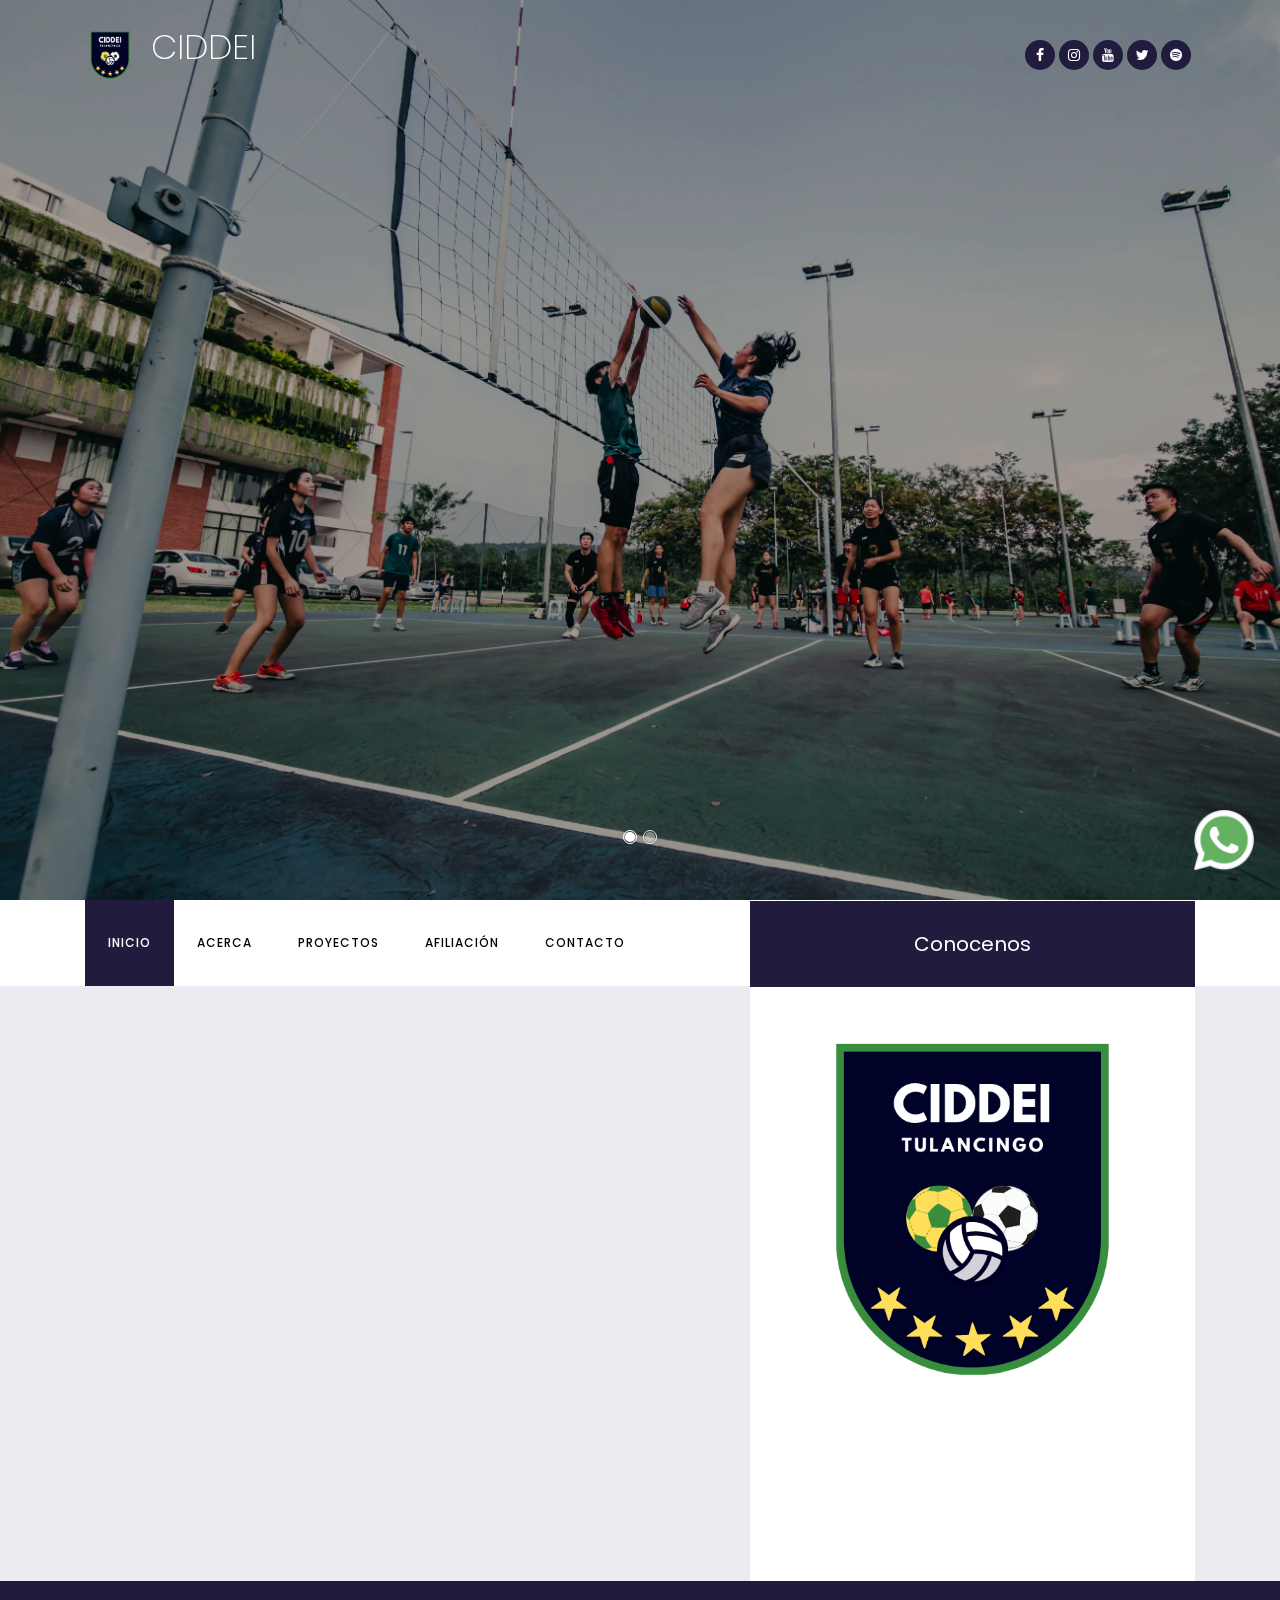
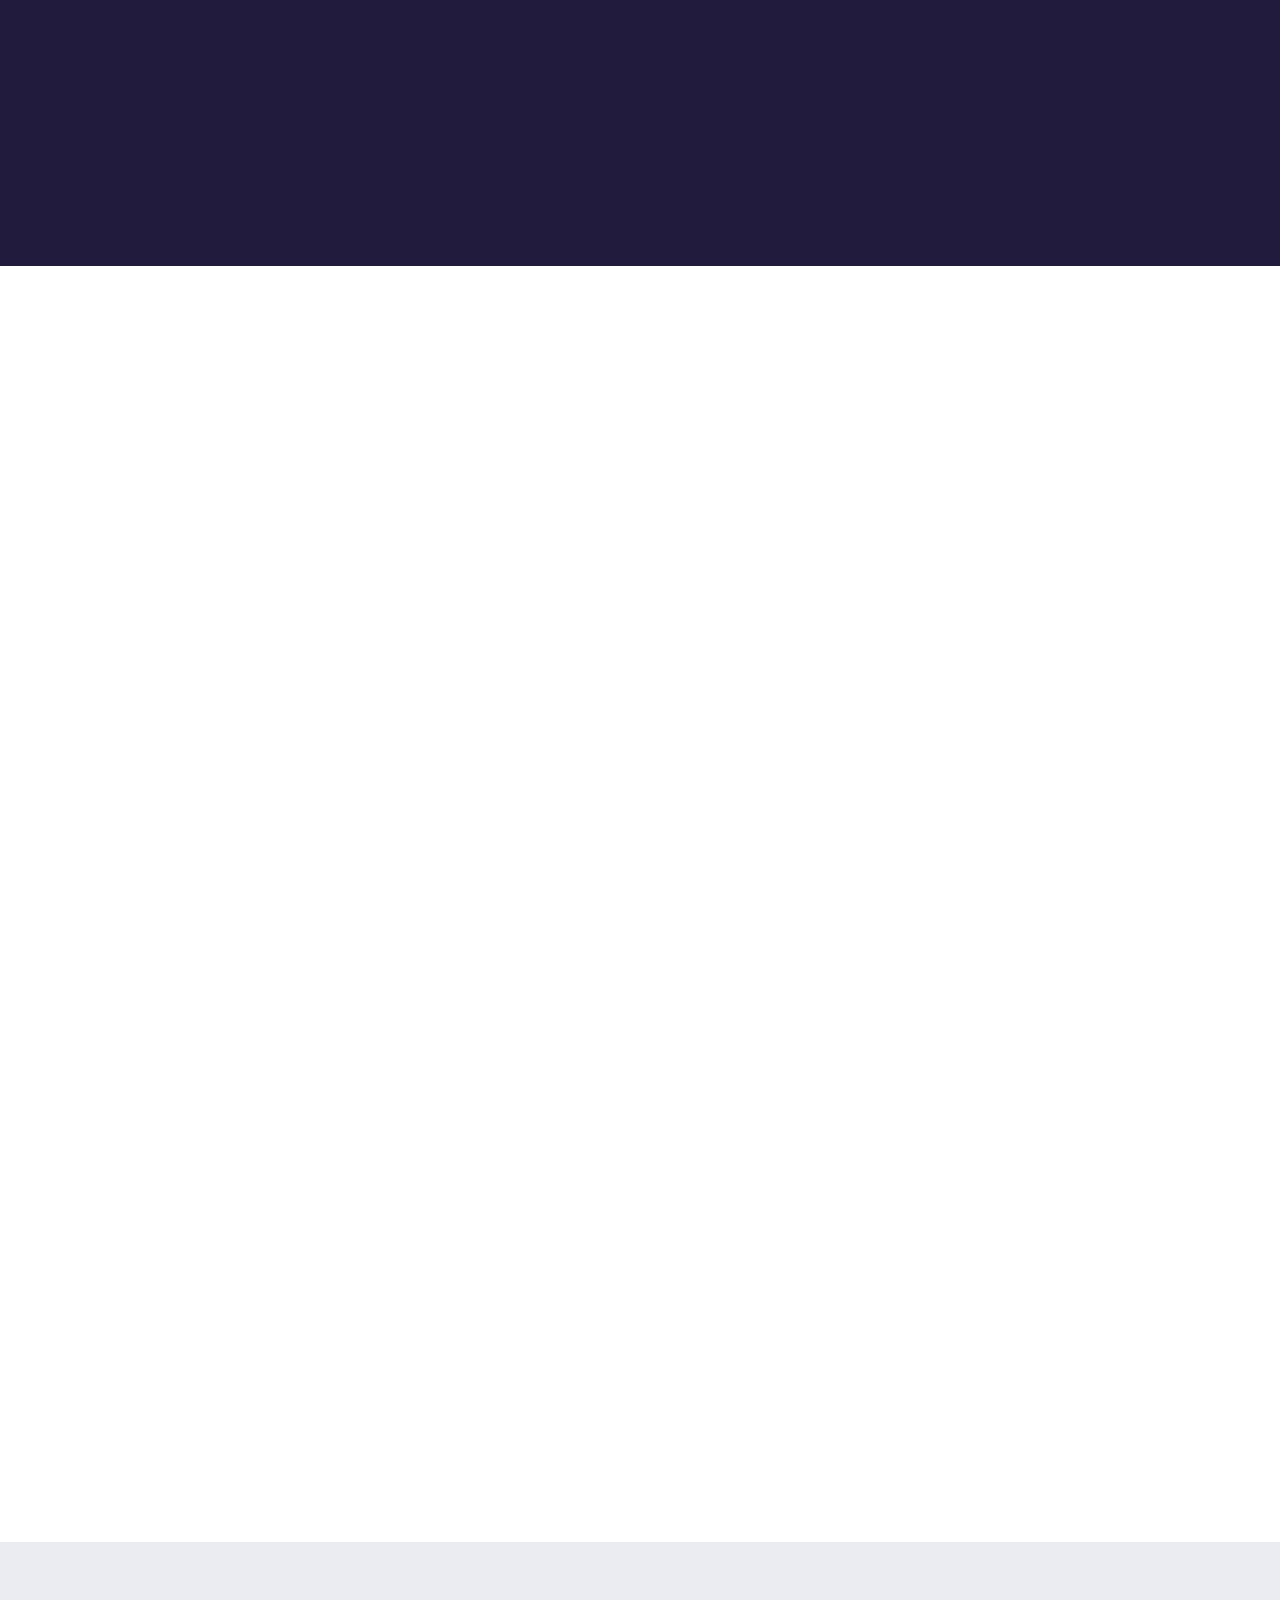
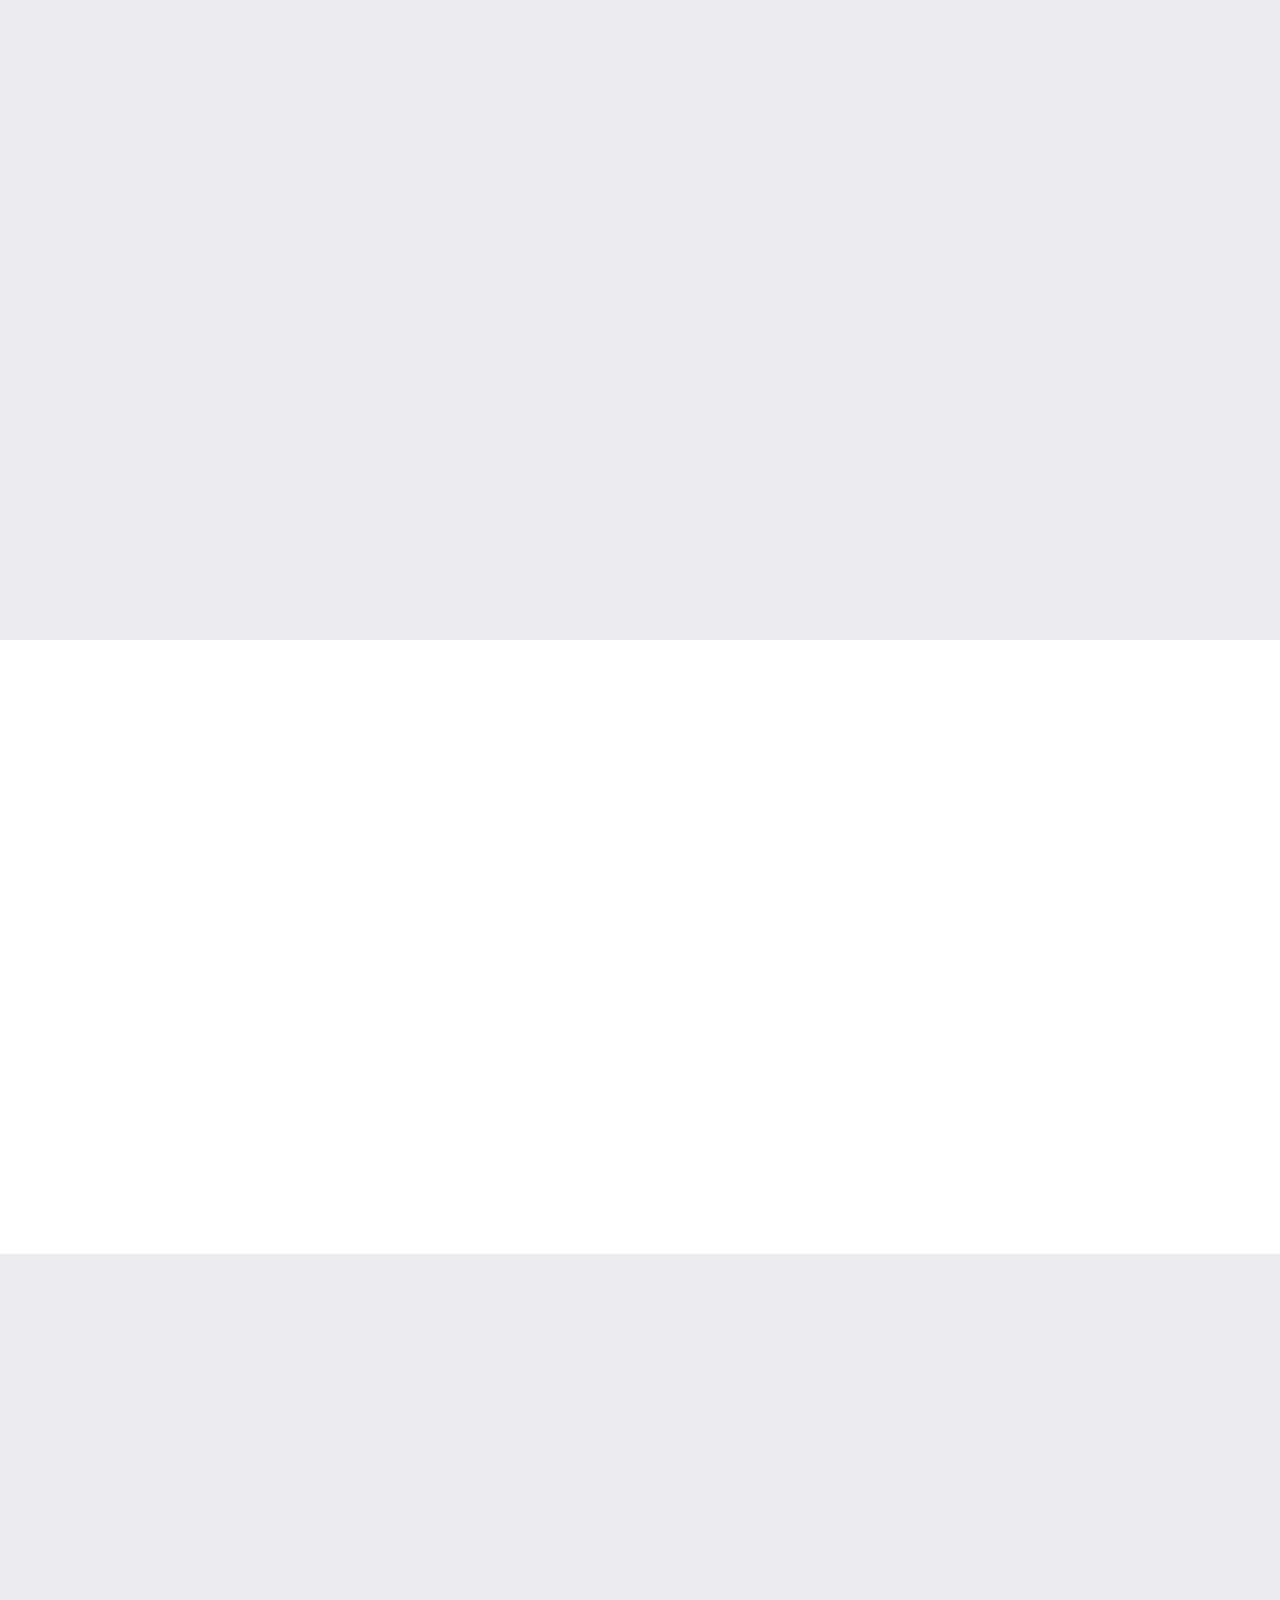
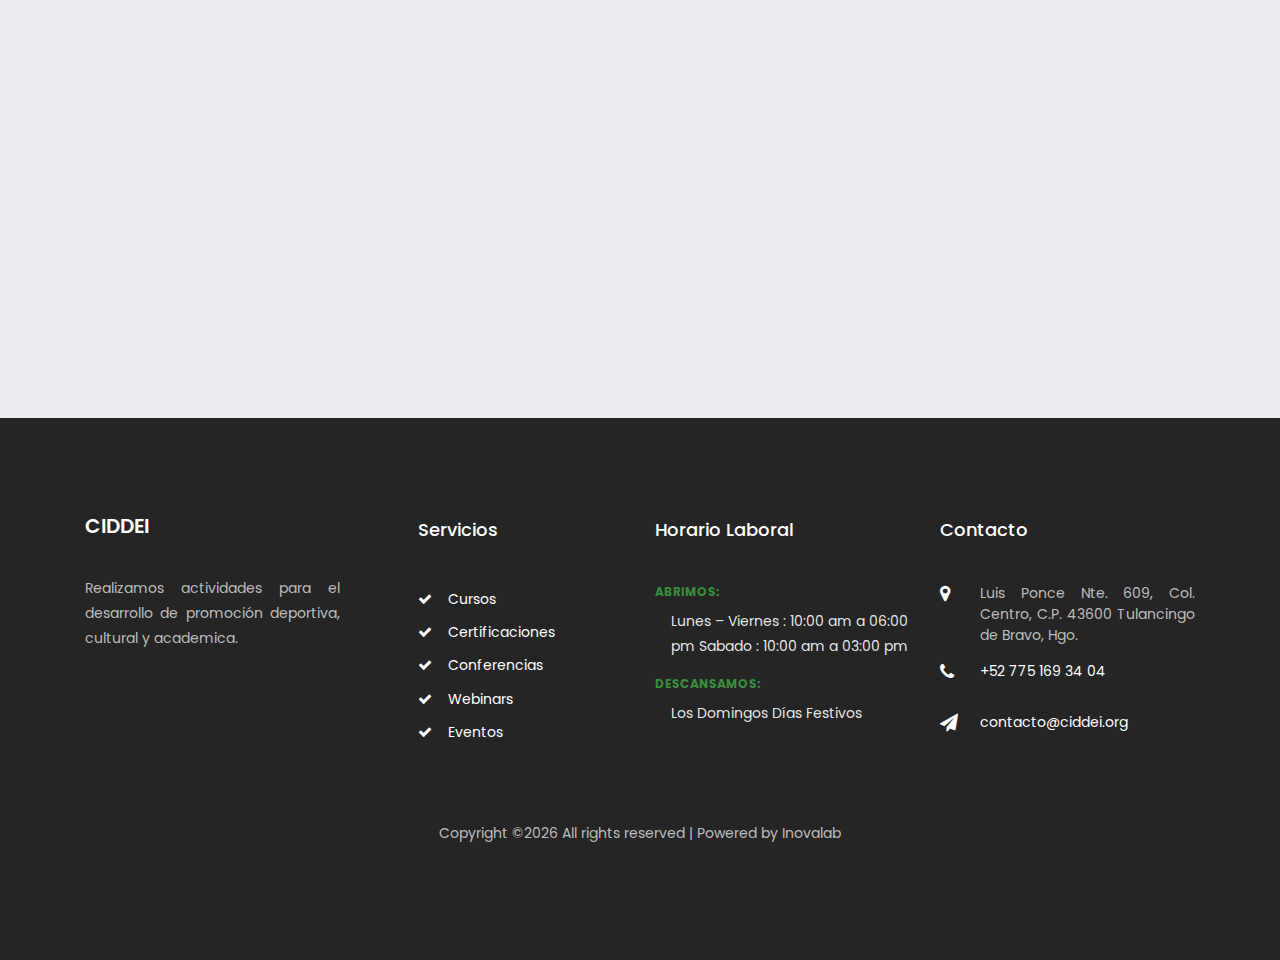
==== index.html @ 6da35c23 "first commit" ====
<!DOCTYPE html>
<html lang="en">
	<head>
		<!-- Google Tag Manager -->
		<script>(function(w,d,s,l,i){w[l]=w[l]||[];w[l].push({'gtm.start':
			new Date().getTime(),event:'gtm.js'});var f=d.getElementsByTagName(s)[0],
			j=d.createElement(s),dl=l!='dataLayer'?'&l='+l:'';j.async=true;j.src=
			'https://www.googletagmanager.com/gtm.js?id='+i+dl;f.parentNode.insertBefore(j,f);
			})(window,document,'script','dataLayer','GTM-KKNKWVV');</script>
		<!-- End Google Tag Manager -->
		<title>CIDDEI Tulancingo</title>
		<meta name="description" content="El Centro de Iniciación y Desarrollo Deportivo Integral (CIDDEI), 
			es un organismo de promoción, dedicado a la impartición de charlas, cursos, capacitaciones, 
			diplomados y eventos artísticos, culturales y deportivos, de forma virtual y presencial, a 
			través de diferentes plataformas digitales y lugares establecidos para el libre esparcimiento.">
		<meta charset="utf-8">
		<meta name="viewport" content="width=device-width, initial-scale=1, shrink-to-fit=no">
		<link href="https://fonts.googleapis.com/css?family=Poppins:200,300,400,500,600,700,800,900&display=swap" rel="stylesheet">
		<link rel="stylesheet" href="https://stackpath.bootstrapcdn.com/font-awesome/4.7.0/css/font-awesome.min.css">
		<link rel="stylesheet" href="css/animate.css">
		<link rel="stylesheet" href="css/owl.carousel.min.css">
		<link rel="stylesheet" href="css/owl.theme.default.min.css">
		<link rel="stylesheet" href="css/magnific-popup.css">
		<link rel="stylesheet" href="css/bootstrap-datepicker.css">
		<link rel="stylesheet" href="css/jquery.timepicker.css">
		<link rel="stylesheet" href="css/flaticon.css">
		<link rel="stylesheet" href="css/style.css">
	</head>
  	<body>

		<!-- Google Tag Manager (noscript) -->
		<noscript><iframe src="https://www.googletagmanager.com/ns.html?id=GTM-KKNKWVV"
			height="0" width="0" style="display:none;visibility:hidden"></iframe></noscript>
			<!-- End Google Tag Manager (noscript) -->

		<!-- Load Facebook SDK for JavaScript -->
		<div id="fb-root"></div>
		<script>
			window.fbAsyncInit = function() {
				FB.init({
					xfbml: true,
					version: 'v9.0'
				});
			};
	
			(function(d, s, id) {
				var js, fjs = d.getElementsByTagName(s)[0];
				if (d.getElementById(id)) return;
				js = d.createElement(s); js.id = id;
				js.src = 'https://connect.facebook.net/es_LA/sdk/xfbml.customerchat.js';
				fjs.parentNode.insertBefore(js, fjs);
			}(document, 'script', 'facebook-jssdk'));
		</script>
  
		<!-- Your Chat Plugin code -->
		<div class="fb-customerchat"
			attribution="setup_tool"
			page_id="104291501679285"
			theme_color="#211C3E"
			logged_in_greeting="¡Hola!, Gracias por comunicarnos con nosotros, ¿En que podemos ayudarte?"
			logged_out_greeting="¡Hola!, Gracias por comunicarnos con nosotros, ¿En que podemos ayudarte?">
		</div>

		<div class="wrap">
			<div class="container">
				<div class="row justify-content-between">
					<div class="col-3 d-flex align-items-center">
						<a class="navbar-brand d-flex" href="./">
							<div class="icon d-flex align-items-center justify-content-center mr-3">
								<img src="images/CIDEI_Logo.png" alt="CIDDEI" width="100%">
							</div>
							CIDDEI
						</a>
					</div>
					<div class="col-3 d-flex justify-content-end align-items-center">
						<div class="social-media">
							<p class="mb-0 d-flex">
								<a href="https://www.facebook.com/CIDDEITulancingo" target="_blank" class="d-flex align-items-center justify-content-center">
									<span class="fa fa-facebook">
										<i class="sr-only">Facebook</i>
									</span>
								</a>
								<a href="https://www.instagram.com/ciddeitulancingo/" target="_blank" class="d-flex align-items-center justify-content-center">
									<span class="fa fa-instagram">
										<i class="sr-only">Instagram</i>
									</span>
								</a>
								<a href="https://www.youtube.com/channel/UC_uq24i1FKG8cMAzmvcuvHw" target="_blank" class="d-flex align-items-center justify-content-center">
									<span class="fa fa-youtube">
										<i class="sr-only">YouTube</i>
									</span>
								</a>
								<a href="https://twitter.com/ciddeitgo" target="_blank" class="d-flex align-items-center justify-content-center">
									<span class="fa fa-twitter">
										<i class="sr-only">Twitter</i>
									</span>
								</a>
								<a href="https://open.spotify.com/show/4UoDwBlspObMX1PABU550R" target="_blank" class="d-flex align-items-center justify-content-center">
									<span class="fa fa-spotify">
										<i class="sr-only">Spotify</i>
									</span>
								</a>
							</p>
						</div>
					</div>
				</div>
			</div>
		</div>
		
		<section class="menu-wrap flex-md-column-reverse d-md-flex">
			<nav class="navbar navbar-expand-lg navbar-dark ftco_navbar bg-dark ftco-navbar-light" id="ftco-navbar">
				<div class="container">
					<button class="navbar-toggler" type="button" data-toggle="collapse" data-target="#ftco-nav" aria-controls="ftco-nav" aria-expanded="false" aria-label="Toggle navigation">
						<span class="fa fa-bars"></span> Menu
					</button>
					<div class="collapse navbar-collapse" id="ftco-nav">
						<ul class="navbar-nav mr-auto">
							<li class="nav-item active"><a href="./" class="nav-link">Inicio</a></li>
							<li class="nav-item"><a href="services.html" class="nav-link">Acerca</a></li>
							<li class="nav-item"><a href="project.html" class="nav-link">Proyectos</a></li>
							<li class="nav-item"><a href="afiliate.html" class="nav-link">Afiliación</a></li>
							<li class="nav-item"><a href="contact.html" class="nav-link">Contacto</a></li>
						</ul>
					</div>
				</div>
			</nav>
			<div class="hero-wrap js-fullheight">
				<div class="home-slider js-fullheight owl-carousel">
					<div class="slider-item js-fullheight" style="background-image:url(images/bg_1.webp);">
						<div class="overlay"></div>
						<div class="container">
							<div class="row no-gutters slider-text js-fullheight align-items-center justify-content-center">
								<div class="col-md-10 text-center ftco-animate">
									<div class="text w-100">
										<h2>Afiliación 2021</h2>
										<h1 class="mb-4">¿Quieres formar parte de nuestras actividades?</h1>
										<p><a href="./afiliate.html" class="btn btn-primary">¡Registrate Aqui!</a></p>
									</div>
								</div>
							</div>
						</div>
					</div>
					<div class="slider-item js-fullheight" style="background-image:url(images/bg_2.jpg);">
						<div class="overlay"></div>
						<div class="container">
							<div class="row no-gutters slider-text js-fullheight align-items-center justify-content-center">
								<div class="col-md-8 text-center ftco-animate">
									<div class="text w-100">
										<h2>Charlas Deportivas 2021</h2>
										<h1 class="mb-4">Conoce a todos nuestros invitados</h1>
										<p><a href="https://www.facebook.com/CIDDEITulancingo" class="btn btn-primary">¡Ir a Facebook!</a></p>
									</div>
								</div>
							</div>
						</div>
					</div>
				</div>
			</div>
		</section>

		<section class="ftco-section ftco-no-pt ftco-no-pb bg-light ftco-appointment">
			<div class="container">
				<div class="row">
					<div class="col-lg-7">
						<div class="row justify-content-start pr-md-4">
							<div class="col-md-12 heading-section ftco-animate py-md-4">
								<h2 class="mb-4">Bienvenido al CIDDEI</h2>
								<p style="text-align: justify;">
									El Centro de Iniciación y Desarrollo Deportivo Integral (CIDDEI), es un organismo 
									de promoción, dedicado a la impartición de charlas, cursos, capacitaciones, 
									diplomados y eventos artísticos, culturales y deportivos, de forma virtual y 
									presencial, a través de diferentes plataformas digitales y lugares establecidos 
									para el libre esparcimiento. Cuenta además con centros de formación deportiva 
									integrando convenios interinstitucionales con organismos de otras entidades, que 
									tienen como objetivo preparar a alumnos y profesionistas del ámbito artístico, 
									cultural y deportivo de todo el país.
								</p>
								<div class="tabulation-2 mt-4">
									<ul class="nav nav-pills nav-fill d-md-flex d-block">
										<li class="nav-item mb-md-0 mb-2">
											<a class="nav-link active py-3" data-toggle="tab" href="#home1">Nuestra Misión</a>
										</li>
										<li class="nav-item px-lg-2 mb-md-0 mb-2">
											<a class="nav-link py-3" data-toggle="tab" href="#home2">Nuestra Visión</a>
										</li>
										<li class="nav-item">
											<a class="nav-link py-3 mb-md-0 mb-2" data-toggle="tab" href="#home3">Nuestros Valores</a>
										</li>
									</ul>
									<div class="tab-content rounded mt-2">
										<div class="tab-pane container p-0 active" id="home1">
											<p style="text-align: jutify;">
												Liderar, capacitar y promover el desarrollo educativo-profesional en el ámbito deportivo, 
												cultural y académico, mediante la aplicación de herramientas, eventos y programas que de manera 
												digital y presencial lleven a los usuarios al logro de sus objetivos profesionales, y con esto, 
												contribuir a la mejora de la sociedad.
											</p>
										</div>
										<div class="tab-pane container p-0 fade" id="home2">
											<p style="text-align: jutify;">
												Consolidarnos como una asociación altamente reconocida en materia de formación deportiva a 
												través de la capacitación y el entrenamiento, donde los usuarios adquieran conocimientos de 
												excelencia, contando con presencia a nivel nacional y generando un impacto en el desarrollo 
												social del estado.
											</p>
										</div>
										<div class="tab-pane container p-0 fade" id="home3">
											<ul>
												<li>Confianza</li>
												<li>Participación</li>
												<li>Visión</li>
												<li>Efectividad</li>
												<li>Mejora Continua</li>
												<li>Trabajo en Equipo</li>
											</ul>
										</div>
									</div>
								</div>
							</div>
						</div>
					</div>
					<div class="col-lg-5 d-flex align-items-stretch">
						<div class="bg-white">
							<div class="w-100 heading-title bg-primary text-center">
								<h2 class="mb-0">Conocenos</h2>
							</div>
							<div class="appointment bg-white p-4 p-md-5">
								<img src="images/CIDEI_Logo.png" width="100%" alt="vc">
							</div>
						</div>
					</div>
				</div>
			</div>
		</section>

		<section class="ftco-counter" id="section-counter">
			<div class="container">
				<div class="row">
					<div class="col-md-6 col-lg-3 d-flex justify-content-center counter-wrap ftco-animate">
						<div class="block-18 text-center">
							<div class="text">
								<div class="icon"><span class="fa fa-calendar"></span></div>
								<strong class="number" data-number="10">0</strong>
								<span>Años de Experiencia</span>
							</div>
						</div>
					</div>
					<div class="col-md-6 col-lg-3 d-flex justify-content-center counter-wrap ftco-animate">
						<div class="block-18 text-center">
							<div class="text">
								<div class="icon"><span class="fa fa-briefcase"></span></div>
								<strong class="number" data-number="4">0</strong>
								<span>Proyectos Terminados</span>
							</div>
						</div>
					</div>
					<div class="col-md-6 col-lg-3 d-flex justify-content-center counter-wrap ftco-animate">
						<div class="block-18 text-center">
							<div class="text">
								<div class="icon"><span class="fa fa-users"></span></div>
								<strong class="number" data-number="5403">0</strong>
								<span>Deportistas Alcanzados</span>
							</div>
						</div>
					</div>
					<div class="col-md-6 col-lg-3 d-flex justify-content-center counter-wrap ftco-animate">
						<div class="block-18 text-center">
							<div class="text">
								<div class="icon"><span class="fa fa-bar-chart"></span></div>
								<strong class="number" data-number="12">0</strong>
								<span>Convenios Firmados</span>
							</div>
						</div>
					</div>
				</div>
			</div>
		</section>

		<section class="ftco-section">
			<div class="container">
				<div class="row justify-content-center mb-5">
					<div class="col-md-8 text-center heading-section ftco-animate">
						<h2 class="mb-4">Nuestros Servicios</h2>
					</div>
				</div>
				<div class="row">
					<div class="col-lg-12">
						<div class="row tabulation mt-4 ftco-animate">
							<div class="col-md-4">
								<ul class="nav nav-pills nav-fill d-md-flex d-block flex-column">
									<li class="nav-item text-left">
										<a class="nav-link active py-4" data-toggle="tab" href="#services-1">
											<span class="flaticon-roof-2 mr-2"></span> Formación
										</a>
									</li>
									<li class="nav-item text-left">
										<a class="nav-link py-4" data-toggle="tab" href="#services-2">
											<span class="flaticon-roof-2 mr-2"></span> Deporte y Cultura
										</a>
									</li>
									<li class="nav-item text-left">
										<a class="nav-link py-4" data-toggle="tab" href="#services-3">
											<span class="flaticon-roof-2 mr-2"></span> Realización de Eventos
										</a>
									</li>
									<li class="nav-item text-left">
										<a class="nav-link py-4" data-toggle="tab" href="#services-4">
											<span class="flaticon-roof-2 mr-2"></span> Promoción y Difusión
										</a>
									</li>
									<li class="nav-item text-left">
										<a class="nav-link py-4" data-toggle="tab" href="#services-5">
											<span class="flaticon-roof-2 mr-2"></span> Convenios
										</a>
									</li>
								</ul>
							</div>
							<div class="col-md-8 pl-md-4">
								<div class="tab-content">
									<div class="tab-pane container p-0 active" id="services-1">
										<h3><a href="#">Formación</a></h3>
										<p style="text-align: justify;">
											Para el desarrollo profesional de los usuarios, en el CIDDEI contamos 
											con diferentes opciones académicas en modalidad virtual y presencial, 
											ajustadas a las necesidades y tendencias actuales en distintas disciplinas.
										</p>
										<h6><a href="#">Actividades</a></h6>
										<div class="row">
											<div class="col-12 col-md-6">
												<ul>
													<li><span class="fa fa-check"></span>Cursos de Capacitación </li>
													<li><span class="fa fa-check"></span>Talleres Técnicos</li>
													<li><span class="fa fa-check"></span>Certificaciones</li>
												</ul>
											</div>
											<div class="col-12 col-md-6">
												<ul>
													<li><span class="fa fa-check"></span>Diplomados</li>
													<li><span class="fa fa-check"></span>Congresos</li>
												</ul>
											</div>
										</div>
									</div>
									<div class="tab-pane container p-0 fade" id="services-2">
										<h3><a href="#">Deporte y Cultura</a></h3>
										<p style="text-align: justify;">
											En el CIDDEI, contamos con un programa especializado, con el objetivo 
											de formar nuevos talentos deportivos y artísticos, con escuelas, 
											talleres y clínicas donde se brinda el proceso de enseñanza, para 
											adquirir y desarrollar técnicas esenciales, aunado a conferencias y 
											talleres con temas de impacto en la juventud. 
										</p>
										<h6><a href="#">Actividades</a></h6>
										<div class="row">
											<div class="col-12">
												<ul>
													<li>
														<span class="fa fa-check"></span>
														Escuelas de iniciación y desarrollo deportivo de diferentes especialidades deportivas.
													</li>
													<li>
														<span class="fa fa-check"></span>
														Escuelas de iniciación y formación artístico-cultural. 
													</li>
													<li>
														<span class="fa fa-check"></span>
														Clínicas prácticas para atletas de diferentes disciplinas deportivas.
													</li>
													<li>
														<span class="fa fa-check"></span>
														Talleres prácticos de actividades culturales y artísticas.
													</li>
													<li>
														<span class="fa fa-check"></span>
														Talleres y conferencias para la juventud (Adicciones, educación sexual, inclusión, etc.)
													</li>
												</ul>
											</div>
										</div>
									</div>
									<div class="tab-pane container p-0 fade" id="services-3">
										<h3><a href="#">Realización de Eventos</a></h3>
										<p style="text-align: justify;">
											Con el apoyo de instituciones y profesionales expertos, nos encargamos 
											de realizar diferentes eventos de manera virtual y presencial dirigidos 
											principalmente a los sectores infantil y de juventud.
										</p>
										<h6><a href="#">Actividades</a></h6>
										<div class="row">
											<div class="col-12 col-md-6">
												<ul>
													<li><span class="fa fa-check"></span>Torneos Deportivos</li>
													<li><span class="fa fa-check"></span>Concursos Artisticos</li>
													<li><span class="fa fa-check"></span>Demostraciones Culturales</li>
												</ul>
											</div>
											<div class="col-12 col-md-6">
												<ul>
													<li><span class="fa fa-check"></span>Exposiciones Cientificas</li>
													<li><span class="fa fa-check"></span>Demostración de Proyectos</li>
												</ul>
											</div>
										</div>
									</div>
									<div class="tab-pane container p-0 fade" id="services-4">
										<h3><a href="#">Promoción y Difusión</a></h3>
										<p style="text-align: justify;">
											En CIDDEI, contamos con una serie de servicios donde los usuarios 
											podrán vivir de manera directa, (presencial y virtual) la interacción 
											con profesional capacitado para la enseñanza de su área experta, todo 
											esto, con el apoyo de otros organismos, instituciones y/o dependencias.
										</p>
										<h6><a href="#">Actividades</a></h6>
										<div class="row">
											<div class="col-12">
												<ul>
													<li>
														<span class="fa fa-check"></span>
														Entrevistas con profesionistas de talla nacional e internacional, 
														en deporte, arte, cultura, ciencia y tecnología, que ayudan a la 
														interacción directa de los usuarios y seguidores del CIDDEI, para 
														adquirir conocimientos plenos, basándose en las experiencias e 
														intelecto de los invitados.
													</li>
													<li>
														<span class="fa fa-check"></span>
														Convivencias: con profesionistas de talla nacional e internacional, 
														en deporte, arte, cultura, ciencia y tecnología, donde los usuarios 
														podrán aprender de manera directa sobre las habilidades y técnicas 
														esenciales del tema según sea su elección.
													</li>
												</ul>
											</div>
										</div>
									</div>
									<div class="tab-pane container p-0 fade" id="services-5">
										<h3><a href="#">Convenios de Colaboración</a></h3>
										<p style="text-align: justify;">
											En el CIDDEI, estamos abiertos a llevar a efecto acuerdos y/o 
											convenios de colaboración con organismos, instituciones educativas 
											públicas y privadas y dependencias oficiales; desde el nivel local, 
											estatal, nacional e internacional que coincidan con los intereses y 
											perspectivas de nuestro objeto social.
										</p>
										<h6><a href="#">Actividades</a></h6>
										<!-- <div class="row">
											<div class="col-12">
												<ul>
													<li>
														<span class="fa fa-check"></span>
														Se adhiere perfectamente por su núcleo sólido de acrílico.
													</li>
													<li>
														<span class="fa fa-check"></span>
														Logra adhesión y resistencia en un tiempo excepcional.
													</li>
													<li>
														<span class="fa fa-check"></span>
														Resiste humedad, condiciones climáticas extremas, altas temperaturas y radiación UV.
													</li>
													<li>
														<span class="fa fa-check"></span>
														Sustituye elementos de fijación convencionales como remaches, líquidos adhesivos y soldaduras.
													</li>
													<li>
														<span class="fa fa-check"></span>
														Aspecto limpio y transparente.
													</li>
													<li>
														<span class="fa fa-check"></span>
														Actúa como junta de estanqueidad: reduce el ruido, amortigua las vibraciones y evita la corrosión galvánica 
														en la unión de diferentes metales.
													</li>
												</ul>
											</div>
										</div> -->
									</div>
								</div>
							</div>
						</div>
					</div>
				</div>
			</div>
		</section>

    	<section class="ftco-section ftco-no-pt">
			<div class="container">
				<div class="row justify-content-center pb-5 mb-3">
					<div class="col-md-7 heading-section text-center ftco-animate">
						<span class="subheading">Conoce nuestro trabajo</span>
						<h2>Ultimos Proyectos Realizados</h2>
					</div>
				</div>
			</div>
			<div class="container-fluid px-md-0">
				<div class="row no-gutters">
					<div class="col-md-3 ftco-animate">
						<div class="work img d-flex align-items-end" style="background-image: url(images/15.jpg);">
							<a href="images/futbol.jpg" class="icon image-popup d-flex justify-content-center align-items-center">
								<span class="fa fa-expand"></span>
							</a>
							<div class="desc w-100 px-4">
								<div class="text w-100 mb-3">
									<h2><a href="#">Webinars Futbol</a></h2>
									<span>2021</span>
								</div>
							</div>
						</div>
					</div>
					<div class="col-md-3 ftco-animate">
						<div class="work img d-flex align-items-end" style="background-image: url(images/16.jpg);">
							<a href="images/webinars.jpg" class="icon image-popup d-flex justify-content-center align-items-center">
								<span class="fa fa-expand"></span>
							</a>
							<div class="desc w-100 px-4">
								<div class="text w-100 mb-3">
									<h2><a href="#">Charlas Ciencia, Tecnologia y Cultura</a></h2>
									<span>2021</span>
								</div>
							</div>
						</div>
					</div>
					<div class="col-md-3 ftco-animate">
						<div class="work img d-flex align-items-end" style="background-image: url(images/17.jpg);">
							<a href="images/panel.jpg" class="icon image-popup d-flex justify-content-center align-items-center">
								<span class="fa fa-expand"></span>
							</a>
							<div class="desc w-100 px-4">
								<div class="text w-100 mb-3">
									<h2><a href="#">Panel Organizaciones Deportivas en Pandemia</a></h2>
									<span>2021</span>
								</div>
							</div>
						</div>
					</div>
					<div class="col-md-3 ftco-animate">
						<div class="work img d-flex align-items-end" style="background-image: url(images/18.jpg);">
							<a href="images/numen.jpg" class="icon image-popup d-flex justify-content-center align-items-center">
								<span class="fa fa-expand"></span>
							</a>
							<div class="desc w-100 px-4">
								<div class="text w-100 mb-3">
									<h2><a href="#">Serial Regional de Cicloturismo</a></h2>
									<span>2021</span>
								</div>
							</div>
						</div>
					</div>
        		</div>
			</div>
		</section>	

		<section class="ftco-section testimony-section bg-light">
			<div class="container">
				<div class="row justify-content-center pb-5 mb-3">
					<div class="col-md-7 heading-section text-center ftco-animate">
						<span class="subheading">Testimonios</span>
						<h2>Usuarios Satisfechos</h2>
					</div>
				</div>
				<div class="row ftco-animate">
					<div class="col-md-12">
						<div class="carousel-testimony owl-carousel ftco-owl">
							<div class="item">
								<div class="testimony-wrap py-4">
									<div class="icon d-flex align-items-center justify-content-center"><span class="fa fa-quote-left"></span></div>
									<div class="text">
										<p class="mb-4 text-justify" style="height: 130px;">Temas interesantes y de instrucción deportiva charlas que te motivan a seguir trabajando en pro del deporte</p>
										<div class="d-flex align-items-center">
											<div class="user-img" style="background-image: url(images/user.png)"></div>
											<div class="pl-3">
												<p class="name">Lucio Peralta</p>
												<span class="position">Usuario Satisfecho</span>
											</div>
										</div>
									</div>
								</div>
							</div>
							<div class="item">
								<div class="testimony-wrap py-4">
									<div class="icon d-flex align-items-center justify-content-center"><span class="fa fa-quote-left"></span></div>
									<div class="text">
										<p class="mb-4 text-justify" style="height: 130px;">Epico...</p>
										<div class="d-flex align-items-center">
											<div class="user-img" style="background-image: url(images/user.png)"></div>
											<div class="pl-3">
												<p class="name">Misael Peralta</p>
												<span class="position">Usuario Satisfecho</span>
											</div>
										</div>
									</div>
								</div>
							</div>
							<div class="item">
								<div class="testimony-wrap py-4">
									<div class="icon d-flex align-items-center justify-content-center"><span class="fa fa-quote-left"></span></div>
									<div class="text">
										<p class="mb-4 text-justify" style="height: 130px;">Gracias por ser un excelente promotor del deporte. Tienen excelentes proyectos y las mejores charlas en estos tiempos de pandemia.</p>
										<div class="d-flex align-items-center">
											<div class="user-img" style="background-image: url(images/user.png)"></div>
											<div class="pl-3">
												<p class="name">Fer Jesse</p>
												<span class="position">Usuario Satisfecho</span>
											</div>
										</div>
									</div>
								</div>
							</div>
							<div class="item">
								<div class="testimony-wrap py-4">
									<div class="icon d-flex align-items-center justify-content-center"><span class="fa fa-quote-left"></span></div>
									<div class="text">
										<p class="mb-4 text-justify" style="height: 130px;">Es un proyecto maravilloso, siempre con los jóvenes en mente</p>
										<div class="d-flex align-items-center">
											<div class="user-img" style="background-image: url(images/user.png)"></div>
											<div class="pl-3">
												<p class="name">Clara Arias</p>
												<span class="position">Usuario Satisfecho</span>
											</div>
										</div>
									</div>
								</div>
							</div>
							<div class="item">
								<div class="testimony-wrap py-4">
									<div class="icon d-flex align-items-center justify-content-center"><span class="fa fa-quote-left"></span></div>
									<div class="text">
										<p class="mb-4 text-justify" style="height: 130px;">Excelentes entrenamientos, buenas pláticas y eso acompañado de las mejores personas.</p>
										<div class="d-flex align-items-center">
											<div class="user-img" style="background-image: url(images/user.png)"></div>
											<div class="pl-3">
												<p class="name">Audrey Flores</p>
												<span class="position">Usuario Satisfecho</span>
											</div>
										</div>
									</div>
								</div>
							</div>
							<div class="item">
								<div class="testimony-wrap py-4">
									<div class="icon d-flex align-items-center justify-content-center"><span class="fa fa-quote-left"></span></div>
									<div class="text">
										<p class="mb-4 text-justify" style="height: 130px;">Super novedosas y entretenidas todas sus actividades que aportan bastante al deporte de la región y el estado</p>
										<div class="d-flex align-items-center">
											<div class="user-img" style="background-image: url(images/user.png)"></div>
											<div class="pl-3">
												<p class="name">Aldo Peralta</p>
												<span class="position">Usuario Satisfecho</span>
											</div>
										</div>
									</div>
								</div>
							</div>
							<div class="item">
								<div class="testimony-wrap py-4">
									<div class="icon d-flex align-items-center justify-content-center"><span class="fa fa-quote-left"></span></div>
									<div class="text">
										<p class="mb-4 text-justify" style="height: 130px;">Es excelente que existan organizaciones que promuevan el deporte, tanto en jóvenes como en adultos, y que ofrezcan tantos servicios al alcance de todos como lo hace el CIDDEI. 10/10</p>
										<div class="d-flex align-items-center">
											<div class="user-img" style="background-image: url(images/user.png)"></div>
											<div class="pl-3">
												<p class="name">Diana Borjas</p>
												<span class="position">Usuario Satisfecho</span>
											</div>
										</div>
									</div>
								</div>
							</div>
						</div>
					</div>
				</div>
			</div>
		</section>
		
		<section class="ftco-section testimony-section">
			<div class="container">
				<div class="row justify-content-center pb-5 mb-3">
					<div class="col-md-7 heading-section text-center ftco-animate">
						<span class="subheading">Colaboradores</span>
						<h2>Trabajamos con los mejores</h2>
					</div>
				</div>
				<div class="row ftco-animate">
					<div class="col-md-12">
						<div class="carousel-testimony owl-carousel ftco-owl">
							<div class="item">
								<div class="testimony-wrap py-4">
									<div style="width: 75% !important; height: 150px !important;" class="mr-auto ml-auto">
										<img src="./images/molten.png" style="height: 100% !important;" alt="Herralum Logo">
									</div>
								</div>
							</div>
							<div class="item">
								<div class="testimony-wrap py-4">
									<div style="width: 75% !important; height: 150px !important;" class="mr-auto ml-auto">
										<img src="./images/utec.png" style="height: 100% !important;" alt="Herralum Logo">
									</div>
								</div>
							</div>
							<div class="item">
								<div class="testimony-wrap py-4">
									<div style="width: 75% !important; height: 150px !important;" class="mr-auto ml-auto">
										<img src="./images/granma.png" style="height: 100% !important;" alt="Herralum Logo">
									</div>
								</div>
							</div>
							<div class="item">
								<div class="testimony-wrap py-4">
									<div style="width: 75% !important; height: 150px !important;" class="mr-auto ml-auto">
										<img src="./images/rhinos.png"  style="height: 100% !important;" alt="Herralum Logo">
									</div>
								</div>
							</div>
							<div class="item">
								<div class="testimony-wrap py-4">
									<div style="width: 75% !important; height: 150px !important;" class="mr-auto ml-auto">
										<img src="./images/molten.png" style="height: 100% !important;" alt="Herralum Logo">
									</div>
								</div>
							</div>
							<div class="item">
								<div class="testimony-wrap py-4">
									<div style="width: 75% !important; height: 150px !important;" class="mr-auto ml-auto">
										<img src="./images/utec.png" style="height: 100% !important;" alt="Herralum Logo">
									</div>
								</div>
							</div>
							<div class="item">
								<div class="testimony-wrap py-4">
									<div style="width: 75% !important; height: 150px !important;" class="mr-auto ml-auto">
										<img src="./images/juventud.png" style="height: 100% !important;" alt="Herralum Logo">
									</div>
								</div>
							</div>
							<div class="item">
								<div class="testimony-wrap py-4">
									<div style="width: 75% !important; height: 150px !important;" class="mr-auto ml-auto">
										<img src="./images/numen.png" style="height: 100% !important;" alt="Herralum Logo">
									</div>
								</div>
							</div>
							<div class="item">
								<div class="testimony-wrap py-4">
									<div style="width: 75% !important; height: 150px !important;" class="mr-auto ml-auto">
										<img src="./images/inova.png" style="height: 100% !important;" alt="Herralum Logo">
									</div>
								</div>
							</div>
						</div>
					</div>
				</div>
			</div>
		</section>

		<section class="ftco-section bg-light">
			<div class="container">
				<div class="row justify-content-center pb-5">
					<div class="col-md-7 heading-section text-center ftco-animate">
						<h2>Dejanos tu opinion</h2>
					</div>
				</div>
				<div class="row justify-content-center">
					<div class="col-md-6 col-lg-4 ftco-animate">
						<div class="block-7">
							<div class="text-center">
								<span class="excerpt d-block">CIDDEI Tulancingo</span>
								<span class="price active"><span class="number">AYUDANOS</span></span>
								<ul class="pricing-text mb-5">
									<li><span class="fa fa-check mr-2"></span>Nos ayuda a mejorar</li>
									<li><span class="fa fa-check mr-2"></span>Invitas a la gente a conocernos</li>
									<li><span class="fa fa-check mr-2"></span>Nos ayudas a posicionarnos</li>
									<li><span class="fa fa-check mr-2"></span>Es totalmente gratuito</li>
								</ul>
								<a href="https://g.page/r/CQ5DgGaD7pqbEAg/review" 
									class="btn btn-primary d-block px-2 py-3" target="_blank">Quiero Dejar Mi Opinion</a>
							</div>
						</div>
					</div>
				</div>
			</div>
		</section>

		<footer class="footer ftco-section">
			<div class="container">
				<div class="row mb-5">
					<div class="col-md-6 col-lg">
						<div class="ftco-footer-widget mb-4">
							<h2 class="logo"><a href="/"></span>CIDDEI</a></h2>
							<p style="text-align: justify;">
								Realizamos actividades para el desarrollo de promoción deportiva, cultural y academica.
							</p>
							<ul class="ftco-footer-social list-unstyled float-md-left float-lft mt-4">
								<li class="ftco-animate">
									<a href="https://www.facebook.com/SRDeportivo" target="_blank">
										<span class="fa fa-facebook"></span>
									</a>
								</li>
							</ul>
						</div>
					</div>
					<div class="col-md-6 col-lg">
						<div class="ftco-footer-widget mb-4 ml-md-5">
							<h2 class="ftco-heading-2">Servicios</h2>
							<ul class="list-unstyled">
								<li><a href="#" class="py-1 d-block"><span class="fa fa-check mr-3"></span>Cursos</a></li>
								<li><a href="#" class="py-1 d-block"><span class="fa fa-check mr-3"></span>Certificaciones</a></li>
								<li><a href="#" class="py-1 d-block"><span class="fa fa-check mr-3"></span>Conferencias</a></li>
								<li><a href="#" class="py-1 d-block"><span class="fa fa-check mr-3"></span>Webinars</a></li>
								<li><a href="#" class="py-1 d-block"><span class="fa fa-check mr-3"></span>Eventos</a></li>
							</ul>
						</div>
					</div>
					<div class="col-md-6 col-lg">
						<div class="ftco-footer-widget mb-4">
							<h2 class="ftco-heading-2">Horario Laboral</h2>
							<div class="opening-hours">
								<h4>Abrimos:</h4>
								<p class="pl-3">
									<span>Lunes – Viernes : 10:00 am a 06:00 pm</span>
									<span>Sabado : 10:00 am a 03:00 pm</span>
								</p>
								<h4>Descansamos:</h4>
								<p class="pl-3">
									<span>Los Domingos</span>
									<span>Días Festivos</span>
								</p>
							</div>
						</div>
					</div>
					<div class="col-md-6 col-lg">
						<div class="ftco-footer-widget mb-4">
							<h2 class="ftco-heading-2">Contacto</h2>
							<div class="block-23 mb-3">
								<ul>
									<li>
										<span class="icon fa fa-map-marker"></span>
										<span class="text" style="text-align: justify;">
											Luis Ponce Nte. 609, Col. Centro, C.P. 43600 Tulancingo de Bravo, Hgo.
										</span>
									</li>
									<li>
										<a href="https://api.whatsapp.com/send?phone=527751693404&text=%C2%A1Hola%20vengo%20de%20su%20pagina%20web%C2%A1%20Quisiera%20conocer%20m%C3%A1s%20de%20sus%20actividades..."><span class="icon fa fa-phone"></span>
											<span class="text">+52 775 169 34 04</span>
										</a>
									</li>
									<li>
										<a href="#">
											<span class="icon fa fa-paper-plane"></span>
											<span class="text">contacto@ciddei.org</span>
										</a>
									</li>
								</ul>
							</div>
						</div>
					</div>
				</div>
				<div class="row">
					<div class="col-md-12 text-center">
						<p>
							Copyright &copy;<script>document.write(new Date().getFullYear());</script> 
							All rights reserved | Powered by 
							<a href="https://www.inovalab.com.mx/" target="_blank">Inovalab</a>
						</p>
					</div>
				</div>
			</div>
		</footer>
		
		<div id="ftco-loader" class="show fullscreen">
			<svg class="circular" width="48px" height="48px">
				<circle class="path-bg" cx="24" cy="24" r="22" fill="none" stroke-width="4" stroke="#eeeeee"/>
				<circle class="path" cx="24" cy="24" r="22" fill="none" stroke-width="4" stroke-miterlimit="10" stroke="#F96D00"/>
			</svg>
		</div>

		<a href="https://api.whatsapp.com/send?phone=527751693404&text=%C2%A1Hola%20vengo%20de%20su%20pagina%20web%C2%A1%20Quisiera%20conocer%20m%C3%A1s%20de%20sus%20actividades..." class="appWhatsapp">
			<img src="./images/whatsapp.png" alt="Whatsapp Logo">
		</a>

		<script src="js/jquery.min.js"></script>
		<script src="js/jquery-migrate-3.0.1.min.js"></script>
		<script src="js/jquery.easing.1.3.js"></script>
		<script src="js/jquery.waypoints.min.js"></script>
		<script src="js/jquery.stellar.min.js"></script>
		<script src="js/jquery.animateNumber.min.js"></script>
		<script src="js/bootstrap-datepicker.js"></script>
		<script src="js/jquery.timepicker.min.js"></script>
		<script src="js/owl.carousel.min.js"></script>
		<script src="js/jquery.magnific-popup.min.js"></script>
		<script src="js/scrollax.min.js"></script>
		<script src="js/popper.min.js"></script>
		<script src="js/bootstrap.min.js"></script>
		<script src="js/main.js"></script>
  	</body>
</html>
---- css/flaticon.css ----
/*
  	Flaticon icon font: Flaticon
  	Creation date: 22/02/2020 23:01
  	*/


@font-face {
  font-family: "Flaticon";
  src: url("../fonts/flaticon/font/Flaticon.eot");
  src: url("../fonts/flaticon/font/Flaticon.eot?#iefix") format("embedded-opentype"),
       url("../fonts/flaticon/font/Flaticon.woff") format("woff"),
       url("../fonts/flaticon/font/Flaticon.ttf") format("truetype"),
       url("../fonts/flaticon/font/Flaticon.svg#Flaticon") format("svg");
  font-weight: normal;
  font-style: normal;
}

@media screen and (-webkit-min-device-pixel-ratio:0) {
  @font-face {
    font-family: "Flaticon";
    src: url("../fonts/flaticon/font/Flaticon.svg#Flaticon") format("svg");
  }
}

[class^="flaticon-"]:before, [class*=" flaticon-"]:before,
[class^="flaticon-"]:after, [class*=" flaticon-"]:after {   
  font-family: Flaticon;
  font-style: normal;
  font-weight: normal;
  font-variant: normal;
  text-transform: none;
  line-height: 1;

  /* Better Font Rendering =========== */
  -webkit-font-smoothing: antialiased;
  -moz-osx-font-smoothing: grayscale;
}

.flaticon-roof-5:before { content: "\f100"; }
.flaticon-roof-1:before { content: "\f101"; }
.flaticon-roof-2:before { content: "\f102"; }
.flaticon-roof-3:before { content: "\f103"; }
.flaticon-roof-4:before { content: "\f104"; }
.flaticon-roof:before { content: "\f105"; }
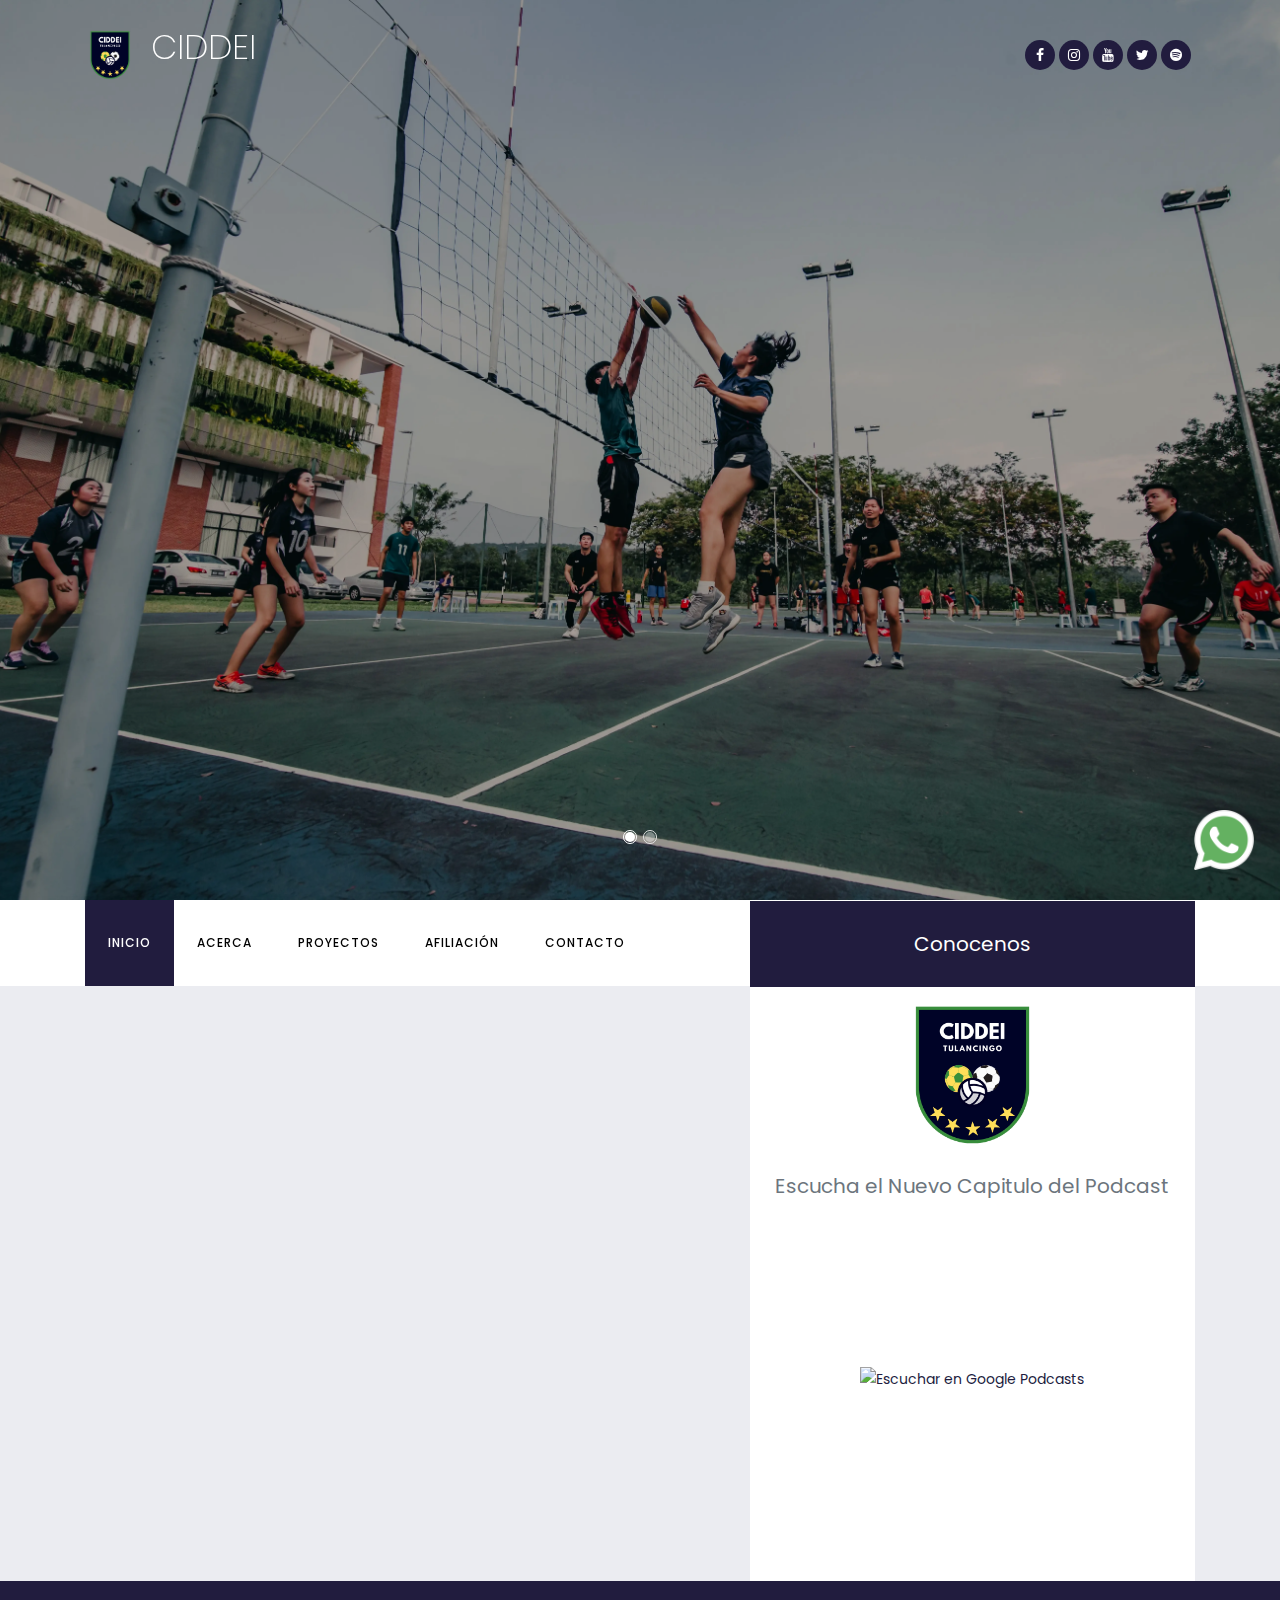
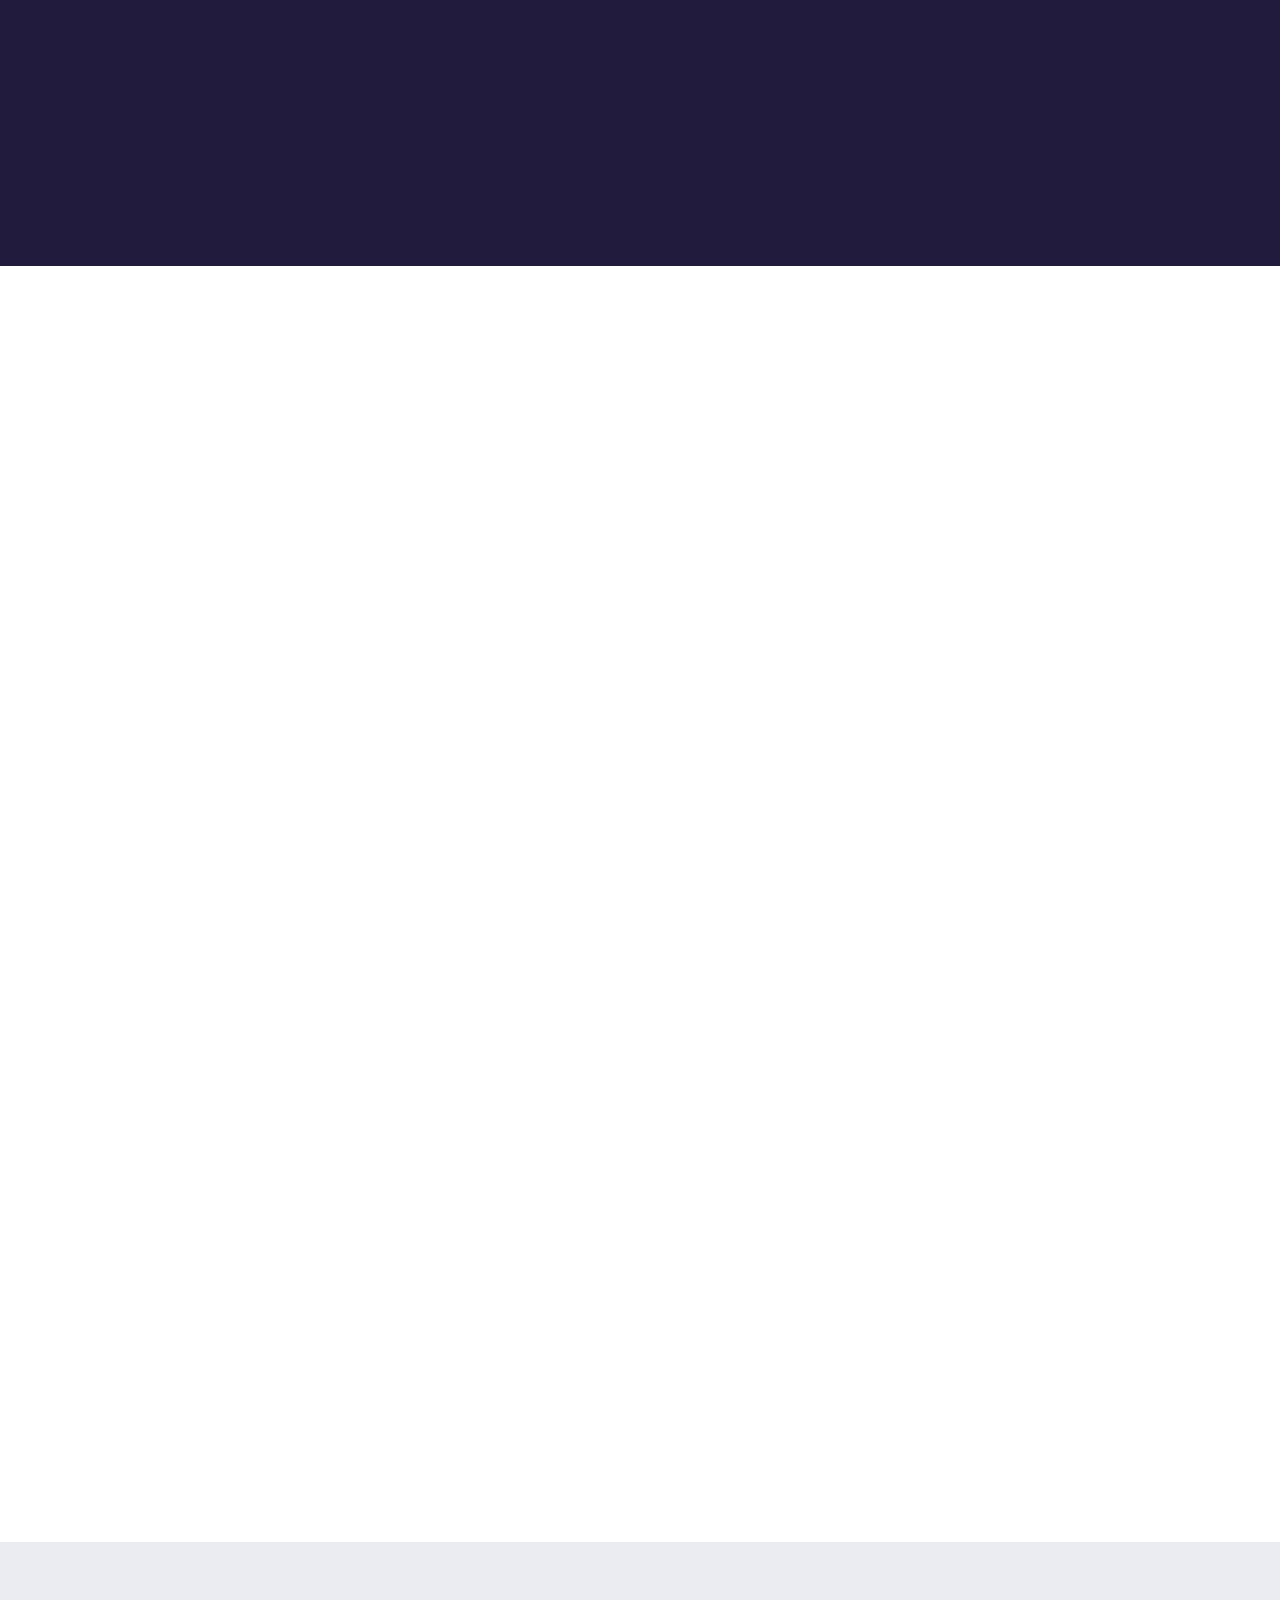
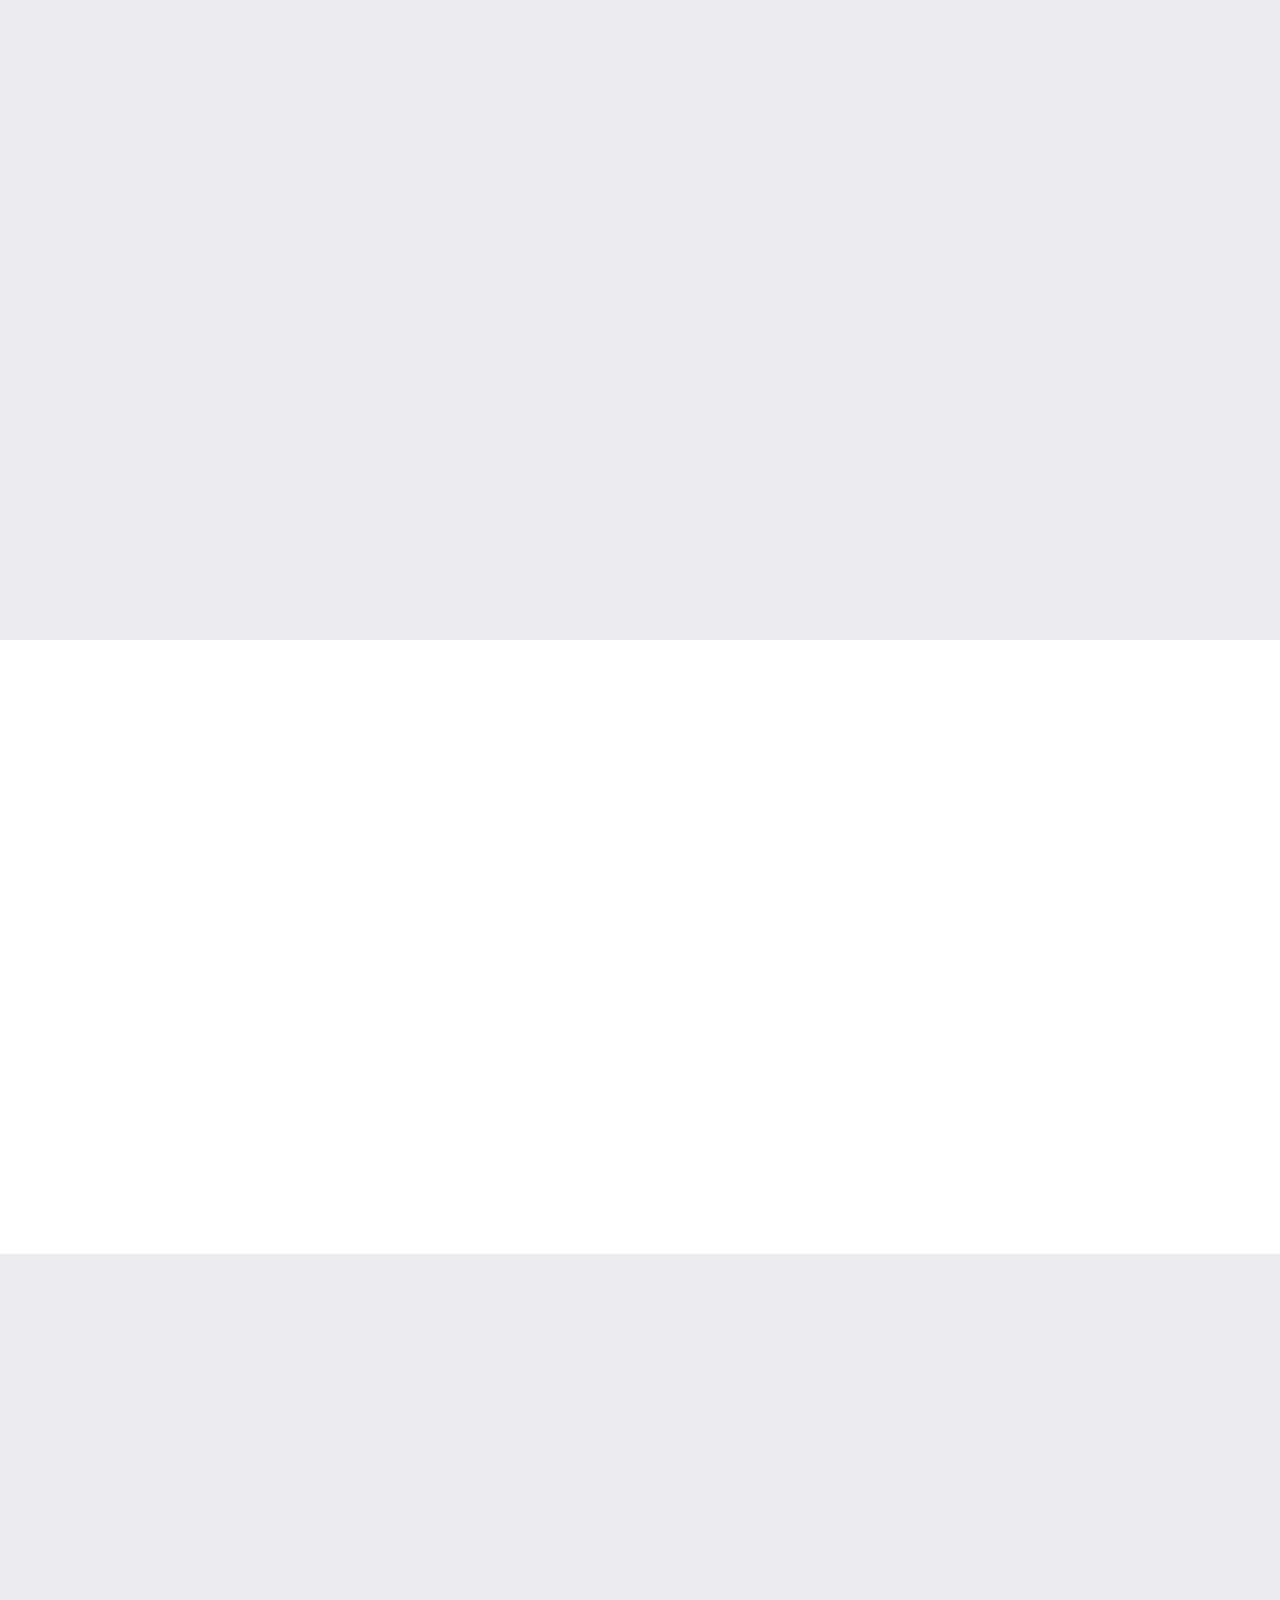
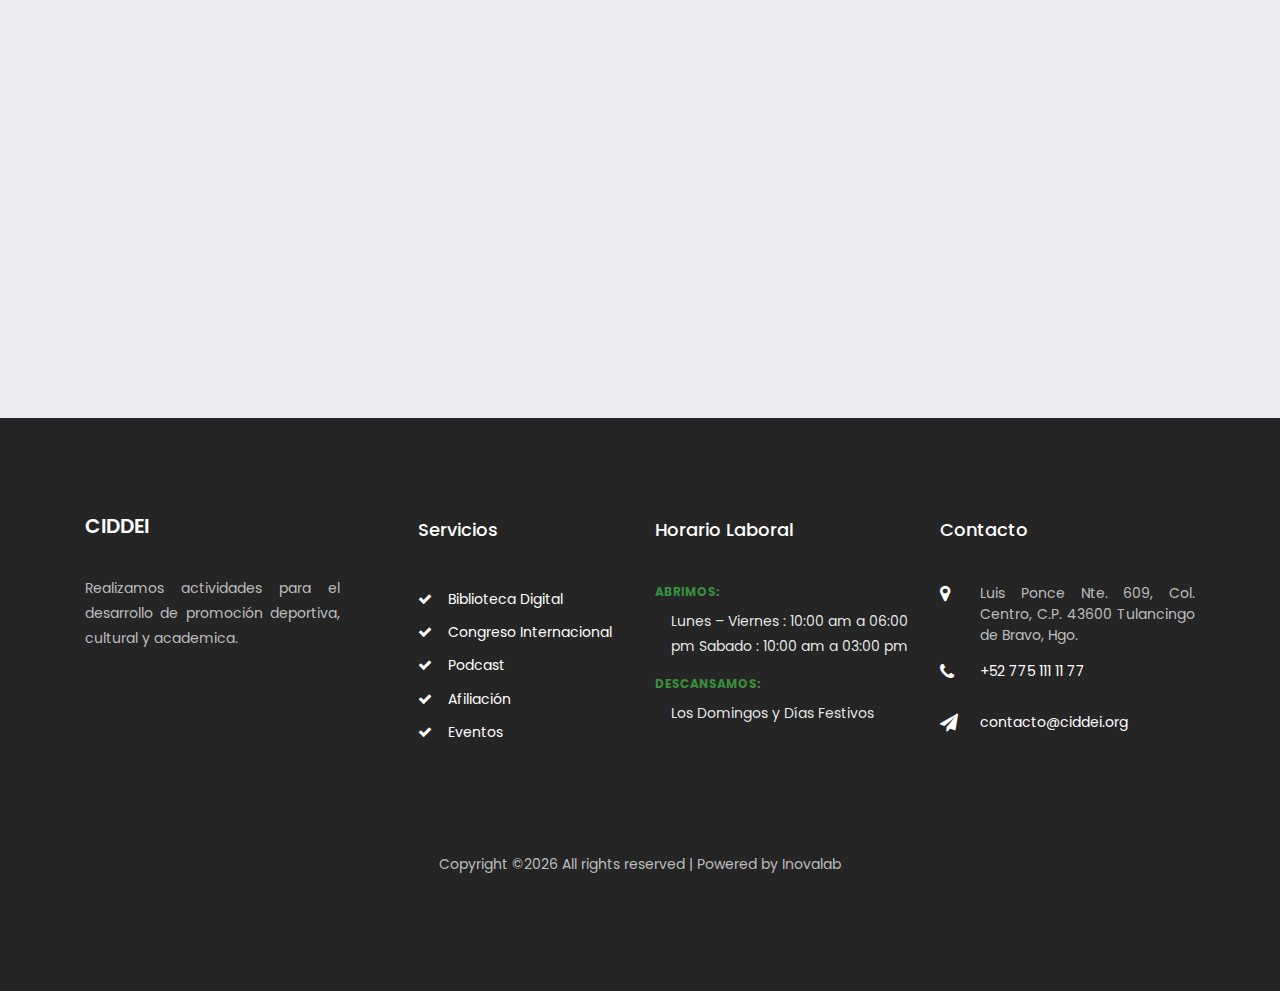
==== commit b8ffc7d3: "update footer, main and projects pages" ====
--- a/index.html
+++ b/index.html
@@ -224,8 +224,15 @@
 							<div class="w-100 heading-title bg-primary text-center">
 								<h2 class="mb-0">Conocenos</h2>
 							</div>
-							<div class="appointment bg-white p-4 p-md-5">
-								<img src="images/CIDEI_Logo.png" width="100%" alt="vc">
+							<div class="appointment bg-white p-2 p-md-3 text-center">
+								<img src="images/CIDEI_Logo.png" class="mb-4" width="35%" alt="CIDDEI Logo">
+								<h5 class="text-muted">Escucha el Nuevo Capitulo del Podcast</h5>
+								<iframe src="https://anchor.fm/red-deportiva-digital/embed" class="mt-4" height="125px" width="100%" frameborder="0" scrolling="no"></iframe>
+								<div>
+									<a href="https://podcasts.google.com/feed/aHR0cHM6Ly9hbmNob3IuZm0vcy82ZDMyZTE5Yy9wb2RjYXN0L3Jzcw">
+									  <img src="https://www.gstatic.com/podcasts_console/promote/English_EN/EN_Google_Podcasts_Badge.svg" width="100%" height="75" alt="Escuchar en Google Podcasts">
+									</a>
+								</div>
 							</div>
 						</div>
 					</div>
@@ -249,7 +256,7 @@
 						<div class="block-18 text-center">
 							<div class="text">
 								<div class="icon"><span class="fa fa-briefcase"></span></div>
-								<strong class="number" data-number="4">0</strong>
+								<strong class="number" data-number="15">0</strong>
 								<span>Proyectos Terminados</span>
 							</div>
 						</div>
@@ -258,7 +265,7 @@
 						<div class="block-18 text-center">
 							<div class="text">
 								<div class="icon"><span class="fa fa-users"></span></div>
-								<strong class="number" data-number="5403">0</strong>
+								<strong class="number" data-number="10000">0</strong>
 								<span>Deportistas Alcanzados</span>
 							</div>
 						</div>
@@ -685,64 +692,120 @@
 						<div class="carousel-testimony owl-carousel ftco-owl">
 							<div class="item">
 								<div class="testimony-wrap py-4">
+									<div style="width: 50% !important; height: 150px !important;" class="mr-auto ml-auto">
+										<img src="./images/SRDeportivo.png" style="height: 100% !important;" alt="Serial Regional Logo">
+									</div>
+								</div>
+							</div>
+							<div class="item">
+								<div class="testimony-wrap py-4">
+									<div style="width: 55% !important; height: 150px !important;" class="mr-auto ml-auto">
+										<img src="./images/CEFODEM.png" style="height: 100% !important;" alt="CEFODEM Logo">
+									</div>
+								</div>
+							</div>
+							<div class="item">
+								<div class="testimony-wrap py-4">
+									<div style="width: 65% !important; height: 150px !important;" class="mr-auto ml-auto">
+										<img src="./images/molten.png" style="height: 100% !important;" alt="Molten Logo">
+									</div>
+								</div>
+							</div>
+							<div class="item">
+								<div class="testimony-wrap py-4">
+									<div style="width: 65% !important; height: 150px !important;" class="mr-auto ml-auto">
+										<img src="./images/utec.png" style="height: 100% !important;" alt="UTEC Logo">
+									</div>
+								</div>
+							</div>
+							<div class="item">
+								<div class="testimony-wrap py-4">
+									<div style="width: 50% !important; height: 150px !important;" class="mr-auto ml-auto">
+										<img src="./images/UMatanzas.png" style="height: 100% !important;" alt="Matanzas Logo">
+									</div>
+								</div>
+							</div>
+							<div class="item">
+								<div class="testimony-wrap py-4">
+									<div style="width: 55% !important; height: 150px !important;" class="mr-auto ml-auto">
+										<img src="./images/granma.png" style="height: 100% !important;" alt="Granma Logo">
+									</div>
+								</div>
+							</div>
+							<div class="item">
+								<div class="testimony-wrap py-4">
+									<div style="width: 55% !important; height: 150px !important;" class="mr-auto ml-auto">
+										<img src="./images/rhinos.png"  style="height: 100% !important;" alt="Herralum Logo">
+									</div>
+								</div>
+							</div>
+							<div class="item">
+								<div class="testimony-wrap py-4">
+									<div style="width: 50% !important; height: 150px !important;" class="mr-auto ml-auto">
+										<img src="./images/ConsultoresHoy.jpg" style="height: 100% !important;" alt="Consultores Hoy Logo">
+									</div>
+								</div>
+							</div>
+							<div class="item">
+								<div class="testimony-wrap py-4">
+									<div style="width: 75% !important; height: 125px !important;" class="mr-auto ml-auto">
+										<img src="./images/INHIDE.png" style="height: 100% !important;" alt="INHIDE Logo">
+									</div>
+								</div>
+							</div>
+							<div class="item">
+								<div class="testimony-wrap py-4">
+									<div style="width: 75% !important; height: 125px !important;" class="mr-auto ml-auto">
+										<img src="./images/juventud.png" style="height: 100% !important;" alt="IHJ Logo">
+									</div>
+								</div>
+							</div>
+							<div class="item">
+								<div class="testimony-wrap py-4">
 									<div style="width: 75% !important; height: 150px !important;" class="mr-auto ml-auto">
-										<img src="./images/molten.png" style="height: 100% !important;" alt="Herralum Logo">
+										<img src="./images/numen.png" style="height: 100% !important;" alt="Numen Logo">
+									</div>
+								</div>
+							</div>
+							<div class="item">
+								<div class="testimony-wrap py-4">
+									<div style="width: 75% !important; height: 125px !important;" class="mr-auto ml-auto">
+										<img src="./images/inova.png" style="height: 100% !important;" alt="Inovalab Logo">
 									</div>
 								</div>
 							</div>
 							<div class="item">
 								<div class="testimony-wrap py-4">
 									<div style="width: 75% !important; height: 150px !important;" class="mr-auto ml-auto">
-										<img src="./images/utec.png" style="height: 100% !important;" alt="Herralum Logo">
-									</div>
-								</div>
-							</div>
-							<div class="item">
-								<div class="testimony-wrap py-4">
-									<div style="width: 75% !important; height: 150px !important;" class="mr-auto ml-auto">
-										<img src="./images/granma.png" style="height: 100% !important;" alt="Herralum Logo">
-									</div>
-								</div>
-							</div>
-							<div class="item">
-								<div class="testimony-wrap py-4">
-									<div style="width: 75% !important; height: 150px !important;" class="mr-auto ml-auto">
-										<img src="./images/rhinos.png"  style="height: 100% !important;" alt="Herralum Logo">
-									</div>
-								</div>
-							</div>
-							<div class="item">
-								<div class="testimony-wrap py-4">
-									<div style="width: 75% !important; height: 150px !important;" class="mr-auto ml-auto">
-										<img src="./images/molten.png" style="height: 100% !important;" alt="Herralum Logo">
-									</div>
-								</div>
-							</div>
-							<div class="item">
-								<div class="testimony-wrap py-4">
-									<div style="width: 75% !important; height: 150px !important;" class="mr-auto ml-auto">
-										<img src="./images/utec.png" style="height: 100% !important;" alt="Herralum Logo">
-									</div>
-								</div>
-							</div>
-							<div class="item">
-								<div class="testimony-wrap py-4">
-									<div style="width: 75% !important; height: 150px !important;" class="mr-auto ml-auto">
-										<img src="./images/juventud.png" style="height: 100% !important;" alt="Herralum Logo">
-									</div>
-								</div>
-							</div>
-							<div class="item">
-								<div class="testimony-wrap py-4">
-									<div style="width: 75% !important; height: 150px !important;" class="mr-auto ml-auto">
-										<img src="./images/numen.png" style="height: 100% !important;" alt="Herralum Logo">
-									</div>
-								</div>
-							</div>
-							<div class="item">
-								<div class="testimony-wrap py-4">
-									<div style="width: 75% !important; height: 150px !important;" class="mr-auto ml-auto">
-										<img src="./images/inova.png" style="height: 100% !important;" alt="Herralum Logo">
+										<img src="./images/JF.png" style="height: 100% !important;" alt="Fisioterapia Logo">
+									</div>
+								</div>
+							</div>
+							<div class="item">
+								<div class="testimony-wrap py-4">
+									<div style="width: 55% !important; height: 150px !important;" class="mr-auto ml-auto">
+										<img src="./images/COV.jpg" style="height: 100% !important;" alt="Comite Olimpico Logo">
+									</div>
+								</div>
+							</div>
+							<div class="item">
+								<div class="testimony-wrap py-4">
+									<div style="width: 55% !important; height: 150px !important;" class="mr-auto ml-auto">
+										<img src="./images/FVV.jpg" style="height: 100% !important;" alt="Federacion Venezolana Logo">
+									</div>
+								</div>
+							</div>
+							<div class="item">
+								<div class="testimony-wrap py-4">
+									<div style="width: 55% !important; height: 150px !important;" class="mr-auto ml-auto">
+										<img src="./images/CRDV.jpg" style="height: 100% !important;" alt="Centro Voleibol Logo">
+									</div>
+								</div>
+							</div>
+							<div class="item">
+								<div class="testimony-wrap py-4">
+									<div style="width: 55% !important; height: 150px !important;" class="mr-auto ml-auto">
+										<img src="./images/SinFrenosBike.jpg" style="height: 100% !important;" alt="Sin frenos Bike Logo">
 									</div>
 								</div>
 							</div>
@@ -791,8 +854,28 @@
 							</p>
 							<ul class="ftco-footer-social list-unstyled float-md-left float-lft mt-4">
 								<li class="ftco-animate">
-									<a href="https://www.facebook.com/SRDeportivo" target="_blank">
+									<a href="https://www.facebook.com/CIDDEITulancingo" target="_blank">
 										<span class="fa fa-facebook"></span>
+									</a>
+								</li>
+								<li class="ftco-animate">
+									<a href="https://www.instagram.com/ciddeitulancingo/" target="_blank">
+										<span class="fa fa-instagram"></span>
+									</a>
+								</li>
+								<li class="ftco-animate">
+									<a href="https://twitter.com/ciddeitgo" target="_blank">
+										<span class="fa fa-twitter"></span>
+									</a>
+								</li>
+								<li class="ftco-animate">
+									<a href="https://www.youtube.com/channel/UC_uq24i1FKG8cMAzmvcuvHw" target="_blank">
+										<span class="fa fa-youtube"></span>
+									</a>
+								</li>
+								<li class="ftco-animate">
+									<a href="https://open.spotify.com/show/4UoDwBlspObMX1PABU550R" target="_blank">
+										<span class="fa fa-spotify"></span>
 									</a>
 								</li>
 							</ul>
@@ -802,11 +885,11 @@
 						<div class="ftco-footer-widget mb-4 ml-md-5">
 							<h2 class="ftco-heading-2">Servicios</h2>
 							<ul class="list-unstyled">
-								<li><a href="#" class="py-1 d-block"><span class="fa fa-check mr-3"></span>Cursos</a></li>
-								<li><a href="#" class="py-1 d-block"><span class="fa fa-check mr-3"></span>Certificaciones</a></li>
-								<li><a href="#" class="py-1 d-block"><span class="fa fa-check mr-3"></span>Conferencias</a></li>
-								<li><a href="#" class="py-1 d-block"><span class="fa fa-check mr-3"></span>Webinars</a></li>
-								<li><a href="#" class="py-1 d-block"><span class="fa fa-check mr-3"></span>Eventos</a></li>
+								<li><a href="https://bibliotecadeportiva.ciddei.org/" class="py-1 d-block"><span class="fa fa-check mr-3"></span>Biblioteca Digital</a></li>
+								<li><a href="https://congresodeportivo.ciddei.org/" class="py-1 d-block"><span class="fa fa-check mr-3"></span>Congreso Internacional</a></li>
+								<li><a href="https://anchor.fm/red-deportiva-digital" class="py-1 d-block"><span class="fa fa-check mr-3"></span>Podcast</a></li>
+								<li><a href="https://ciddei.org/afiliate.html" class="py-1 d-block"><span class="fa fa-check mr-3"></span>Afiliación</a></li>
+								<li><a href="https://ciddei.org/AVISO_DE_PRIVACIDAD-CIDDEI.pdf" class="py-1 d-block"><span class="fa fa-check mr-3"></span>Eventos</a></li>
 							</ul>
 						</div>
 					</div>
@@ -821,7 +904,7 @@
 								</p>
 								<h4>Descansamos:</h4>
 								<p class="pl-3">
-									<span>Los Domingos</span>
+									<span>Los Domingos y </span>
 									<span>Días Festivos</span>
 								</p>
 							</div>
@@ -839,8 +922,8 @@
 										</span>
 									</li>
 									<li>
-										<a href="https://api.whatsapp.com/send?phone=527751693404&text=%C2%A1Hola%20vengo%20de%20su%20pagina%20web%C2%A1%20Quisiera%20conocer%20m%C3%A1s%20de%20sus%20actividades..."><span class="icon fa fa-phone"></span>
-											<span class="text">+52 775 169 34 04</span>
+										<a href="https://api.whatsapp.com/send?phone=527751111177&text=%C2%A1Hola%20vengo%20de%20su%20pagina%20web%C2%A1%20Quisiera%20conocer%20m%C3%A1s%20de%20sus%20actividades..."><span class="icon fa fa-phone"></span>
+											<span class="text">+52 775 111 11 77</span>
 										</a>
 									</li>
 									<li>
@@ -873,7 +956,7 @@
 			</svg>
 		</div>
 
-		<a href="https://api.whatsapp.com/send?phone=527751693404&text=%C2%A1Hola%20vengo%20de%20su%20pagina%20web%C2%A1%20Quisiera%20conocer%20m%C3%A1s%20de%20sus%20actividades..." class="appWhatsapp">
+		<a href="https://api.whatsapp.com/send?phone=527751111177&text=%C2%A1Hola%20vengo%20de%20su%20pagina%20web%C2%A1%20Quisiera%20conocer%20m%C3%A1s%20de%20sus%20actividades..." class="appWhatsapp">
 			<img src="./images/whatsapp.png" alt="Whatsapp Logo">
 		</a>
 
